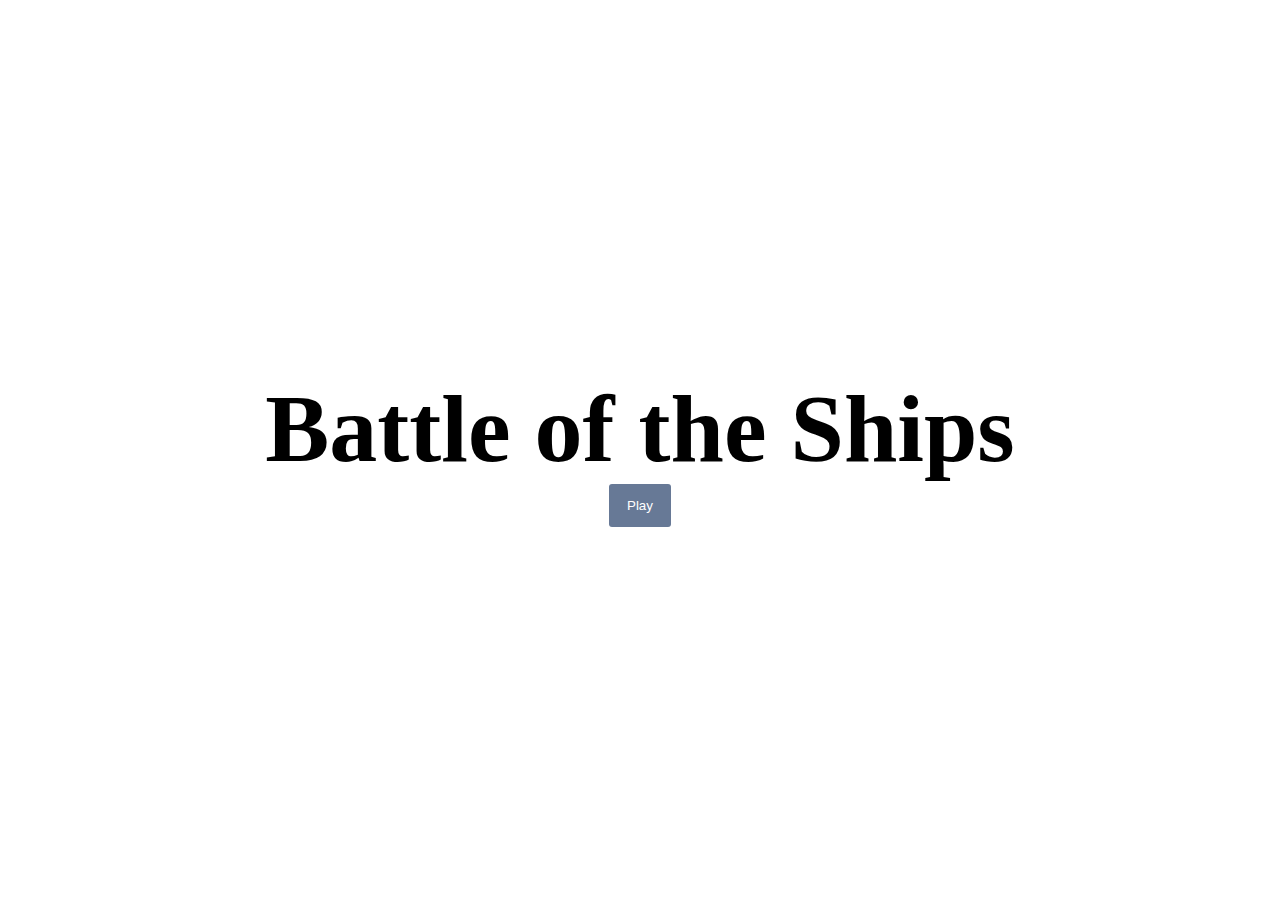
==== index.html @ 35f4fe1f "Added CSS styling to button. Linked index.html with game.html via a button." ====
<!DOCTYPE html>
<html lang="en">
<head>
    <meta charset="UTF-8">
    <meta http-equiv="X-UA-Compatible" content="IE=edge">
    <meta name="viewport" content="width=device-width, initial-scale=1.0">
    <link rel="stylesheet" type="text/css" href="style.css"/>
    <title>Battle Of The Ships</title>
</head>
<body class="homepage">
    <div class="container">
        <h1 class="title">Battle of the Ships</h1>
        <button class="button" onclick="window.location.href=`game.html`">Play</button>
      </div>
</body>
</html>
---- style.css ----
body{
    margin: auto;
    width: 99%;
}

footer{
    color: #ffffff;
    text-align: center;
    background: #142d4c;
    margin-top: 5px;
}

h1{
    font-size: 3rem;
    margin: 0;
}

header{
    color: #ffffff;
    text-align: center;
    background: #142d4c;
    margin-bottom: 5px;
}

a{
    text-decoration: none;
    cursor: pointer;
}

.computer-area{
    display: grid;
}

.computer-area > .square{
    padding-bottom: 45%;
    
    border-top: 1px solid black;
    border-right: 1px solid black;
}

.homepage{
    display: flex;
    min-height: 100vh;
    justify-content: center;
    align-items: center;
    text-align: center;
}

.mainStage{
    display: flex;
    column-gap: 10px;
    justify-content: space-around;
    /* background: #ececec; */
}

.play-area{
    display: grid;
    width: 45%;

    border-bottom: 1px solid black;
    border-left: 1px solid black;
}

.play-area > .square{
    padding-bottom: 45%;

    border-top: 1px solid black;
    border-right: 1px solid black;
}

.square{
    margin: none;
    border-width: 1px thin black;
}

.side-bar{
    display: grid;
    flex-flow: wrap;
    width: 45%;
}

.title{
    display: block;
    position: relative;
    font-size: 6rem;
}

#p2Info{
    opacity: 0
}

/* Modal Styling */

.modal-title{
    padding-bottom: 15px
}

.modal-buttons {
	padding: 14px 18px;
	background-color: #677996;
	border: none;
	outline: none;
	border-radius: 3px;
	color: white;
	font-family: 'Arial';
	cursor: pointer;
}

#modal{
    display: none;
	background-color: rgba(0,0,0,0.4);
	position: fixed;
	top: 0;
	left: 0;
	height: 100%;
	width: 100%;
	z-index: 1;
	overflow: auto;
}

#modal-text{
    color: #000000;
	background-color: #ffffff;
    text-align: left;
	height: 350px;
	width: 550px;
	border-radius: 2px;
	margin: 150px auto;
	box-shadow: 0 2px 2px rgba(0, 0, 0, 0.2);
    padding: 2%;
    line-height: 120%;
}

#modal-footer{
	text-align: right;
}

button{
	padding: 14px 18px;
	background-color: #677996;
	border: none;
	outline: none;
	border-radius: 3px;
	color: white;
	font-family: 'Arial';
	cursor: pointer;
}
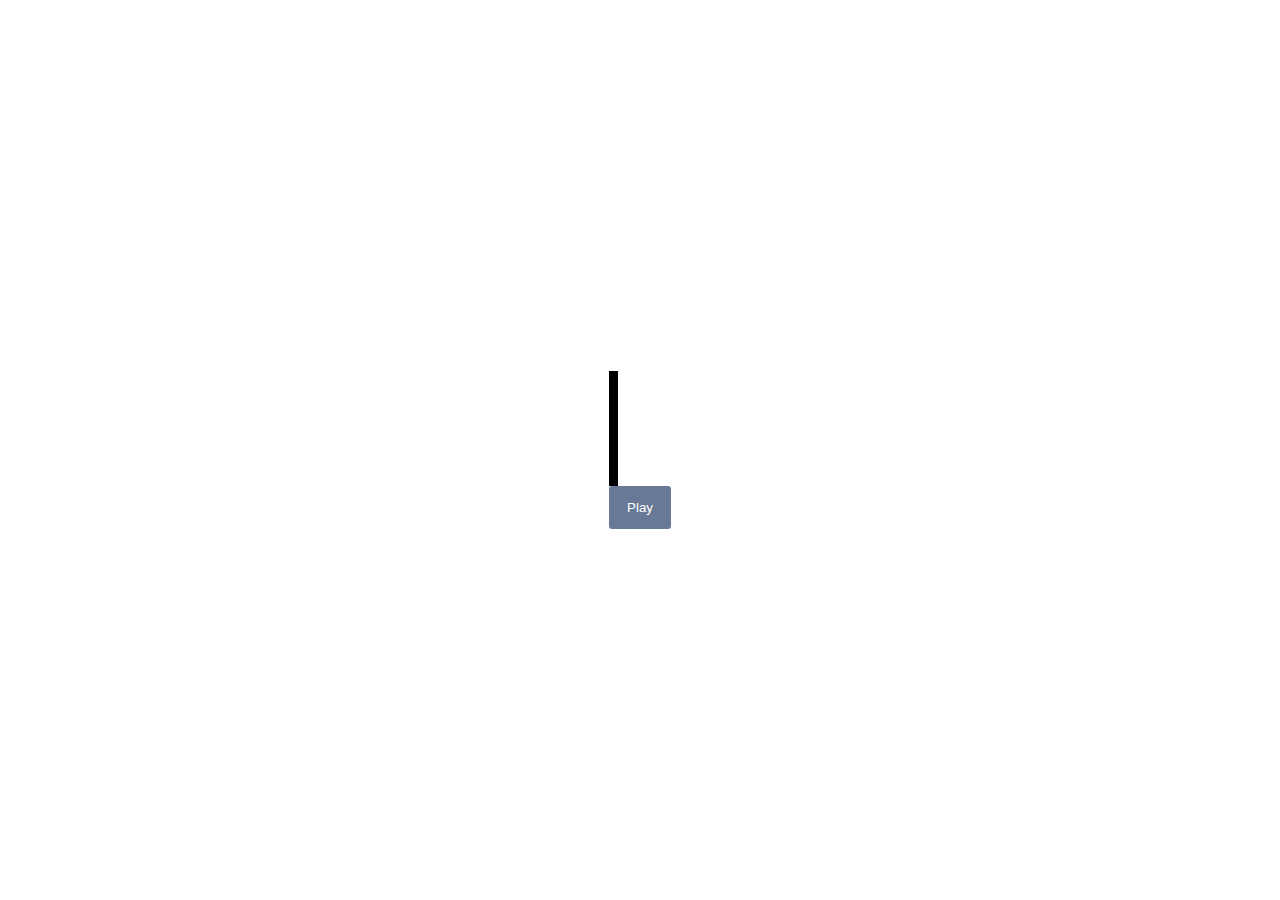
==== commit ea74b52a: "Adjusted CSS on the game. Added audio file to the HTML Homepage" ====
--- a/index.html
+++ b/index.html
@@ -9,8 +9,10 @@
 </head>
 <body class="homepage">
     <div class="container">
-        <h1 class="title">Battle of the Ships</h1>
+        <div class="title">Battle of the Ships</div>
+        <!-- <audio id="audioplayer"><source src="Media/keyboard_audio.m4a" type="audio/mpeg"></audio> -->
         <button class="button" onclick="window.location.href=`game.html`">Play</button>
       </div>
+      <script src="scriptHomepage.js"></script>
 </body>
 </html>--- a/style.css
+++ b/style.css
@@ -1,6 +1,7 @@
+@import url('https://fonts.googleapis.com/css2?family=Bebas+Neue&display=swap');
+
 body{
     margin: auto;
-    width: 99%;
 }
 
 footer{
@@ -8,9 +9,15 @@
     text-align: center;
     background: #142d4c;
     margin-top: 5px;
+    padding-top: 5px;
+    padding-bottom: 5px;
+    display: flex;
+    justify-content: center;
+    gap: 20px;
 }
 
 h1{
+    font-family: 'Bebas Neue', cursive;
     font-size: 3rem;
     margin: 0;
 }
@@ -20,11 +27,14 @@
     text-align: center;
     background: #142d4c;
     margin-bottom: 5px;
+    display: flex;
+    justify-content: center;
+    /* align-items: center; */
+    align-content: center;
 }
 
-a{
-    text-decoration: none;
-    cursor: pointer;
+li{
+    margin-bottom: 10px;
 }
 
 .computer-area{
@@ -32,7 +42,7 @@
 }
 
 .computer-area > .square{
-    padding-bottom: 45%;
+    padding-bottom: 100%;
     
     border-top: 1px solid black;
     border-right: 1px solid black;
@@ -43,14 +53,19 @@
     min-height: 100vh;
     justify-content: center;
     align-items: center;
-    text-align: center;
+}
+
+.information{
+    padding-left: 10px;
 }
 
 .mainStage{
     display: flex;
+    flex-direction: row;
+    align-items: flex-start;
     column-gap: 10px;
     justify-content: space-around;
-    /* background: #ececec; */
+    
 }
 
 .play-area{
@@ -62,7 +77,7 @@
 }
 
 .play-area > .square{
-    padding-bottom: 45%;
+    padding-bottom: 100%;
 
     border-top: 1px solid black;
     border-right: 1px solid black;
@@ -79,14 +94,38 @@
     width: 45%;
 }
 
+#p2Info{
+    opacity: 0
+}
+
+/* Typing Effect */
+.container{
+    display: inline-block;
+}
+
 .title{
-    display: block;
+    font-family: 'Bebas Neue', cursive;
+    margin: 0;
     position: relative;
     font-size: 6rem;
+    overflow: hidden;
+    border-right: .10em solid #000000;
+    white-space: nowrap;
+    width: 0;
+    animation:
+        typing 2s steps(20, end) forwards,
+        blink .8s infinite
 }
 
-#p2Info{
-    opacity: 0
+
+@keyframes typing {
+    from { width: 0 }
+    to { width: 100% }
+}
+
+@keyframes blink{
+    from { border-color: transparent } 
+    to { border-color: #000000; }
 }
 
 /* Modal Styling */
@@ -102,7 +141,6 @@
 	outline: none;
 	border-radius: 3px;
 	color: white;
-	font-family: 'Arial';
 	cursor: pointer;
 }
 
@@ -122,17 +160,22 @@
     color: #000000;
 	background-color: #ffffff;
     text-align: left;
-	height: 350px;
+	height: 250px;
 	width: 550px;
 	border-radius: 2px;
 	margin: 150px auto;
 	box-shadow: 0 2px 2px rgba(0, 0, 0, 0.2);
     padding: 2%;
-    line-height: 120%;
+    line-height: 100%;
 }
 
 #modal-footer{
 	text-align: right;
+}
+
+#openModal{
+    margin-left: 50px;
+    align-self: center;
 }
 
 button{
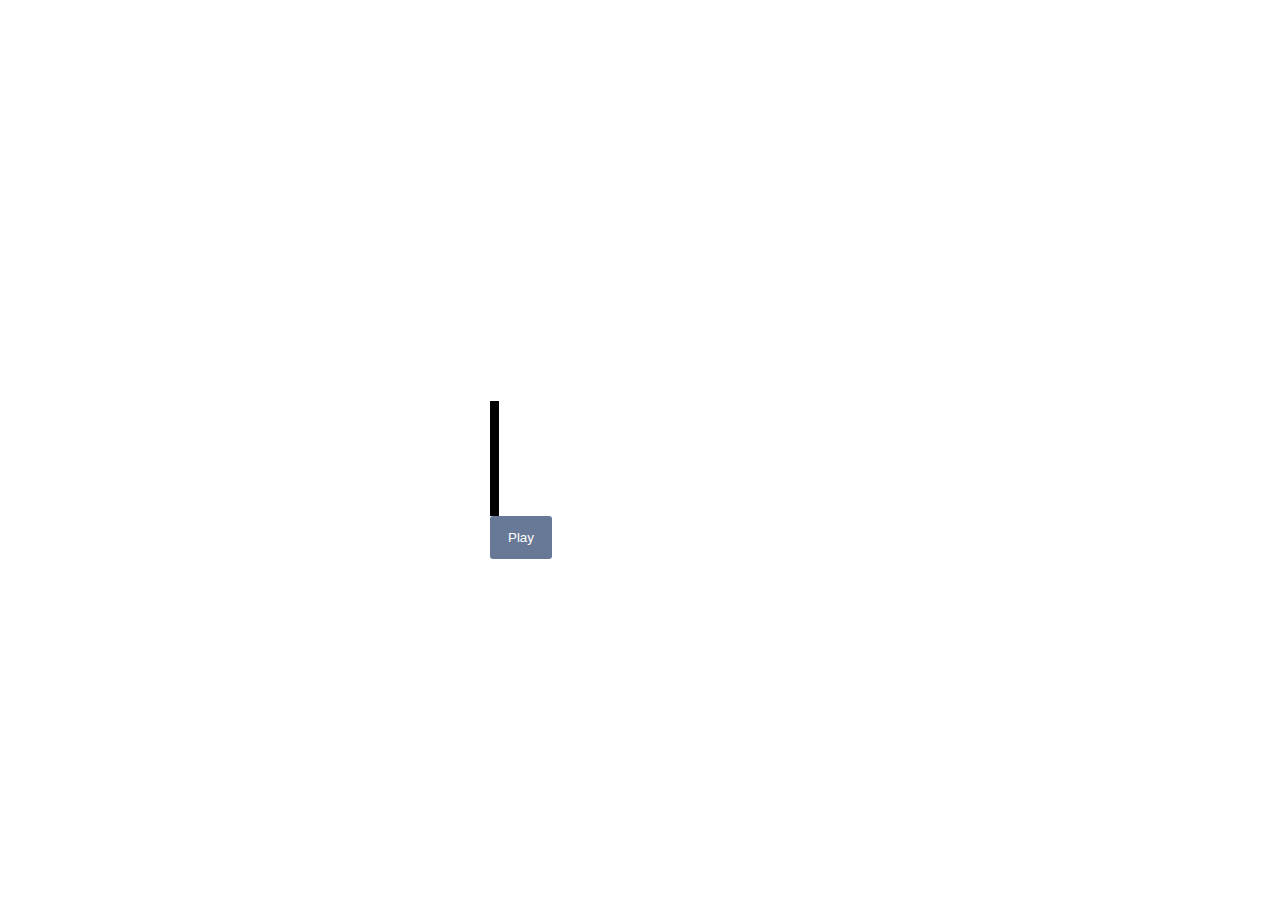
==== commit 777467e6: "audio controls enable with opacity 0" ====
--- a/index.html
+++ b/index.html
@@ -4,13 +4,16 @@
     <meta charset="UTF-8">
     <meta http-equiv="X-UA-Compatible" content="IE=edge">
     <meta name="viewport" content="width=device-width, initial-scale=1.0">
+    <link href="https://fonts.googleapis.com/css2?family=Bebas+Neue&display=swap" rel="stylesheet">
     <link rel="stylesheet" type="text/css" href="style.css"/>
     <title>Battle Of The Ships</title>
 </head>
 <body class="homepage">
     <div class="container">
+        <audio controls autoplay style="opacity: 0">
+            <source src="Media/keyboard_audio.m4a" type="audio/mpeg"></audio>
         <div class="title">Battle of the Ships</div>
-        <!-- <audio id="audioplayer"><source src="Media/keyboard_audio.m4a" type="audio/mpeg"></audio> -->
+        
         <button class="button" onclick="window.location.href=`game.html`">Play</button>
       </div>
       <script src="scriptHomepage.js"></script>
--- a/style.css
+++ b/style.css
@@ -2,6 +2,7 @@
 
 body{
     margin: auto;
+    font-family: 'Bebas Neue', cursive;
 }
 
 footer{
@@ -17,7 +18,6 @@
 }
 
 h1{
-    font-family: 'Bebas Neue', cursive;
     font-size: 3rem;
     margin: 0;
 }
@@ -29,7 +29,6 @@
     margin-bottom: 5px;
     display: flex;
     justify-content: center;
-    /* align-items: center; */
     align-content: center;
 }
 
@@ -56,7 +55,7 @@
 }
 
 .information{
-    padding-left: 10px;
+    padding-left: 15px;
 }
 
 .mainStage{
@@ -98,7 +97,9 @@
     opacity: 0
 }
 
+/* ************* */
 /* Typing Effect */
+/* ************* */
 .container{
     display: inline-block;
 }
@@ -117,7 +118,6 @@
         blink .8s infinite
 }
 
-
 @keyframes typing {
     from { width: 0 }
     to { width: 100% }
@@ -128,7 +128,9 @@
     to { border-color: #000000; }
 }
 
+/* ************* */
 /* Modal Styling */
+/* ************* */
 
 .modal-title{
     padding-bottom: 15px
@@ -160,8 +162,10 @@
     color: #000000;
 	background-color: #ffffff;
     text-align: left;
-	height: 250px;
-	width: 550px;
+	height: 100%;
+    max-height: 250px;
+    width: 50%;
+	max-width: 500px;
 	border-radius: 2px;
 	margin: 150px auto;
 	box-shadow: 0 2px 2px rgba(0, 0, 0, 0.2);
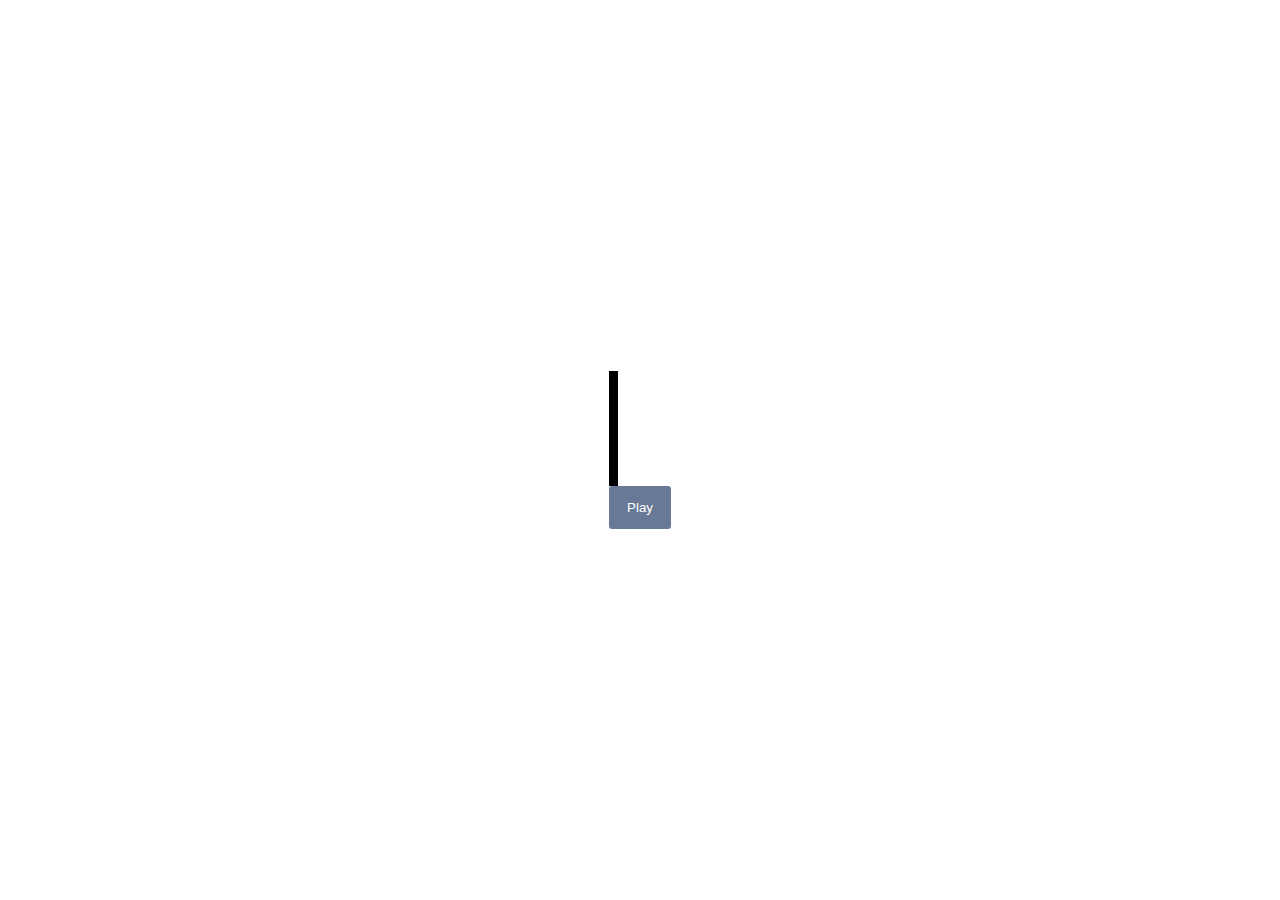
==== commit 8b535ee7: "audio controls display to none" ====
--- a/index.html
+++ b/index.html
@@ -10,7 +10,7 @@
 </head>
 <body class="homepage">
     <div class="container">
-        <audio controls autoplay style="opacity: 0">
+        <audio controls autoplay>
             <source src="Media/keyboard_audio.m4a" type="audio/mpeg"></audio>
         <div class="title">Battle of the Ships</div>
         
